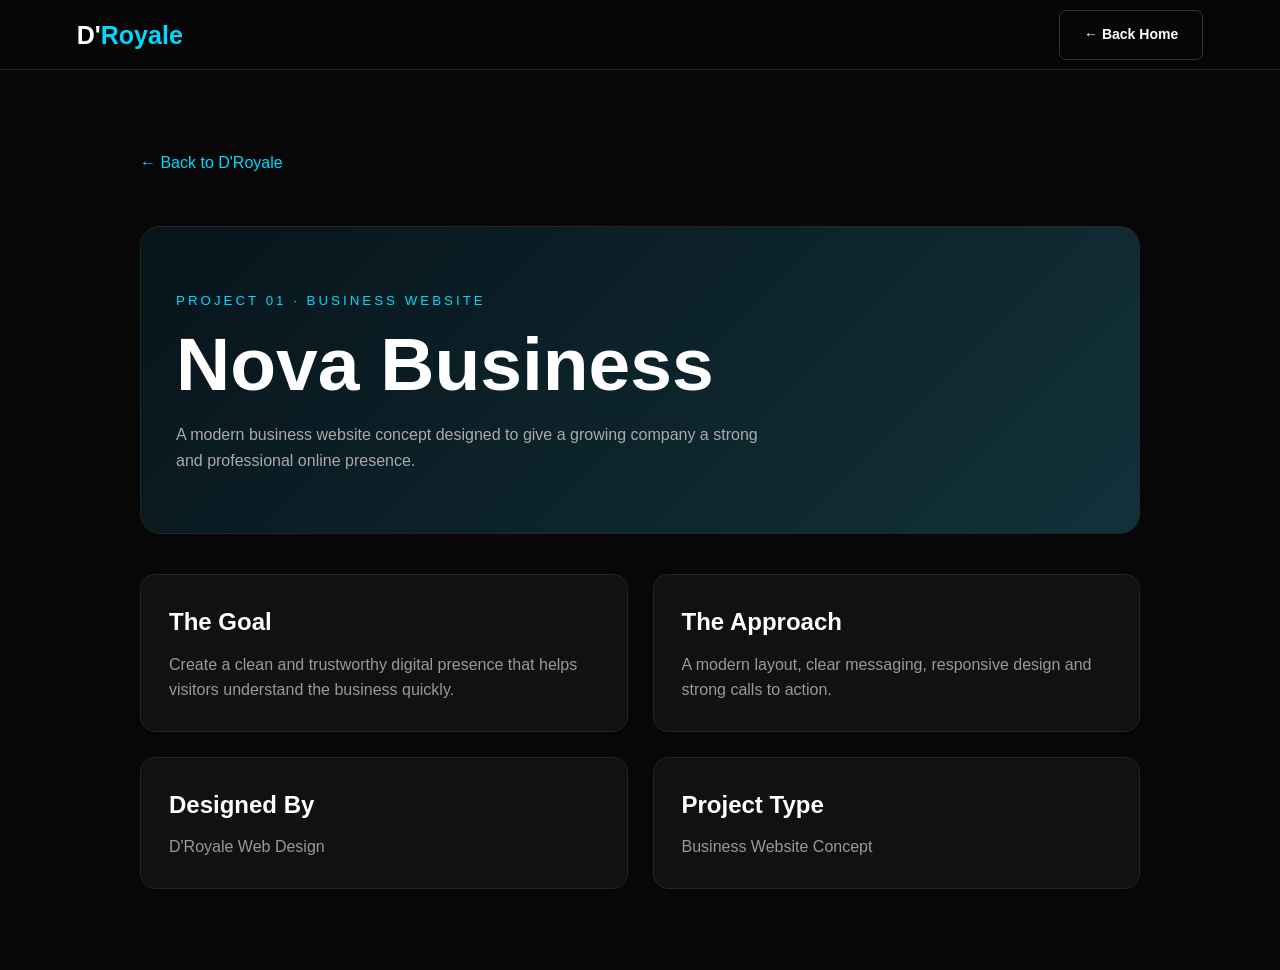
==== project1.html @ bc3d1764 "Add files via upload" ====
<!DOCTYPE html>
<html lang="en">
<head>
<meta charset="UTF-8">
<meta name="viewport" content="width=device-width, initial-scale=1.0">
<title>Nova Business | D'Royale</title>
<link rel="stylesheet" href="style.css">
<style>
.project-page{min-height:100vh;padding:80px 6%}
.project-wrap{max-width:1000px;margin:auto}
.back{display:inline-block;margin-bottom:50px;color:#00d9ff;text-decoration:none}
.project-hero{padding:60px 35px;border:1px solid #252525;border-radius:20px;background:linear-gradient(135deg,#07141a,#12313a);margin-bottom:40px}
.project-hero small{color:#00d9ff;letter-spacing:3px}
.project-hero h1{font-size:clamp(42px,7vw,75px);line-height:1;margin:15px 0 20px}
.project-hero p{max-width:600px;color:#aaa}
.project-details{display:grid;grid-template-columns:1fr 1fr;gap:25px}
.detail{padding:28px;background:#111;border:1px solid #252525;border-radius:15px}
.detail h2{margin-bottom:10px}
.detail p{color:#999}
@media(max-width:650px){.project-page{padding:50px 6%}.project-details{grid-template-columns:1fr}}
</style>
</head>

<body>

<header class="navbar">
<a href="index.html" class="logo">D'<span>Royale</span></a>
<a href="index.html" class="btn btn-secondary">← Back Home</a>
</header>

<main class="project-page">
<div class="project-wrap">



<a href="javascript:history.back()" class="back">← Back to D'Royale</a>

<section class="project-hero">
<small>PROJECT 01 · BUSINESS WEBSITE</small>
<h1>Nova Business</h1>
<p>A modern business website concept designed to give a growing company a strong and professional online presence.</p>
</section>

<section class="project-details">

<div class="detail">
<h2>The Goal</h2>
<p>Create a clean and trustworthy digital presence that helps visitors understand the business quickly.</p>
</div>

<div class="detail">
<h2>The Approach</h2>
<p>A modern layout, clear messaging, responsive design and strong calls to action.</p>
</div>

<div class="detail">
<h2>Designed By</h2>
<p>D'Royale Web Design</p>
</div>

<div class="detail">
<h2>Project Type</h2>
<p>Business Website Concept</p>
</div>

</section>

</div>
</main>

</body>
</html>
---- style.css ----
*{margin:0;padding:0;box-sizing:border-box}
html{scroll-behavior:smooth}
body{font-family:Arial,sans-serif;background:#070707;color:#fff;line-height:1.6;overflow-x:hidden}
a{color:inherit}
:root{--blue:#00d9ff;--muted:#999;--line:#252525;--card:#111;--max:1200px}

.navbar{
position:sticky;top:0;z-index:1000;
display:flex;align-items:center;justify-content:space-between;
min-height:70px;padding:0 6%;
background:rgba(7,7,7,.9);
border-bottom:1px solid var(--line);
backdrop-filter:blur(12px)
}

.logo{font-size:25px;font-weight:800;text-decoration:none}
.logo span,.footer-logo span{color:var(--blue)}

.nav-links{display:flex;gap:28px}
.nav-links a{text-decoration:none;color:#ddd;font-size:14px}
.nav-links a:hover{color:var(--blue)}

.menu-btn{
display:none;background:none;border:0;color:white;
font-size:25px
}

.hero{
min-height:calc(100vh - 70px);
display:grid;grid-template-columns:1.1fr .9fr;
align-items:center;gap:60px;padding:80px 6%;
background:radial-gradient(circle at 20% 30%,rgba(0,217,255,.12),transparent 32%)
}

.hero-content{max-width:760px}
.eyebrow{
color:var(--blue);font-size:12px;font-weight:bold;
letter-spacing:3px;margin-bottom:18px
}

.hero h1{
font-size:clamp(48px,7vw,88px);
line-height:.98;letter-spacing:-4px;margin-bottom:28px
}

.hero h1 span,.section-heading h2 span,
.about-content h2 span,.cta-content h2 span{color:var(--blue)}

.hero-text{max-width:620px;color:var(--muted);font-size:17px;margin-bottom:32px}

.hero-buttons{display:flex;flex-wrap:wrap;gap:14px}

.btn{
display:inline-flex;align-items:center;justify-content:center;
min-height:50px;padding:0 24px;border-radius:7px;
text-decoration:none;font-size:14px;font-weight:bold;
transition:.25s
}

.btn:hover{transform:translateY(-3px)}
.btn-primary{background:var(--blue);color:#000}
.btn-secondary{border:1px solid #333}

.hero-card{
max-width:480px;width:100%;margin:auto;
padding:20px;border:1px solid #292929;border-radius:20px;
background:linear-gradient(145deg,#151515,#0b0b0b);
box-shadow:0 30px 80px #0008;transform:rotate(2deg)
}

.card-top{display:flex;gap:7px;margin-bottom:28px}
.card-top span{width:9px;height:9px;border-radius:50%;background:#444}

.code-line{height:10px;border-radius:20px;background:#252525;margin-bottom:14px}
.long{width:85%}.medium{width:60%}.short{width:38%}

.website-preview{
min-height:220px;margin-top:35px;padding:35px 25px;
display:flex;flex-direction:column;justify-content:center;
border-radius:12px;background:#080808
}

.website-preview strong{font-size:35px}
.website-preview small{color:var(--blue);letter-spacing:2px;margin-top:8px}

.section{padding:100px 6%}
.section-heading,.service-grid,.work-grid,.about-content,.cta-content{
max-width:var(--max);margin:auto
}

.section-heading{margin-bottom:50px}
.section-heading h2{
max-width:750px;font-size:clamp(36px,5vw,58px);
line-height:1.05;letter-spacing:-2px;margin-bottom:20px
}
.section-heading>p:last-child{max-width:650px;color:var(--muted)}

.service-grid{
display:grid;grid-template-columns:repeat(4,1fr);gap:18px
}

.service-card{
min-height:270px;padding:28px;background:var(--card);
border:1px solid var(--line);border-radius:16px;transition:.3s
}

.service-card:hover{
transform:translateY(-7px);border-color:var(--blue)
}

.service-icon{
display:flex;width:45px;height:45px;align-items:center;
justify-content:center;margin-bottom:45px;
border:1px solid #333;border-radius:10px;color:var(--blue)
}

.service-card h3{margin-bottom:12px}
.service-card p{color:var(--muted);font-size:14px}

.work-section{background:#0b0b0b}
.work-grid{display:grid;grid-template-columns:repeat(3,1fr);gap:20px}

.project-card{
overflow:hidden;background:var(--card);
border:1px solid var(--line);border-radius:16px;transition:.3s
}

.project-card:hover{transform:translateY(-7px);border-color:var(--blue)}

.project-image{
height:280px;display:flex;align-items:center;justify-content:center;
font-size:12px;letter-spacing:3px;color:#aaa
}

.project-one{background:linear-gradient(135deg,#16232a,#071014)}
.project-two{background:linear-gradient(135deg,#1b1b1b,#09242a)}
.project-three{background:linear-gradient(135deg,#111c20,#202020)}

.project-info{padding:22px}
.project-info p{color:var(--blue);font-size:12px;margin-bottom:5px}
.project-info h3{font-size:20px}

.about-content{
display:grid;grid-template-columns:1fr 1fr;gap:70px
}

.about-content h2{
font-size:clamp(38px,5vw,58px);
line-height:1.05;letter-spacing:-2px
}

.about-text{color:var(--muted)}
.about-text p+p{margin-top:20px}

.cta-section{
padding:120px 6%;text-align:center;
background:radial-gradient(circle at center,rgba(0,217,255,.12),transparent 45%)
}

.cta-content{max-width:800px}
.cta-content h2{
font-size:clamp(42px,7vw,75px);
line-height:1;letter-spacing:-3px;margin-bottom:20px
}

.cta-content>p:not(.eyebrow){
max-width:600px;margin:0 auto 30px;color:var(--muted)
}

footer{
padding:45px 6% 25px;text-align:center;
border-top:1px solid var(--line);color:#666
}

.footer-logo{font-size:25px;font-weight:800;color:white}
.footer-bottom{
margin-top:25px;padding-top:20px;
border-top:1px solid #1c1c1c;font-size:12px
}

@media(max-width:900px){
.hero{grid-template-columns:1fr}
.hero-card{margin:20px auto}
.service-grid{grid-template-columns:repeat(2,1fr)}
.work-grid{grid-template-columns:1fr 1fr}
.about-content{grid-template-columns:1fr}
}

@media(max-width:650px){
.nav-links{
position:absolute;top:70px;left:0;right:0;
display:none;flex-direction:column;gap:0;
padding:10px 6% 20px;background:#090909;
border-bottom:1px solid var(--line)
}

.nav-links.active{display:flex}
.nav-links a{width:100%;padding:13px 0;border-bottom:1px solid #1b1b1b}
.menu-btn{display:block}

.hero{min-height:auto;padding-top:70px}
.hero h1{font-size:clamp(45px,13vw,65px);letter-spacing:-3px}
.hero-text{font-size:15px}
.hero-buttons{flex-direction:column}
.btn{width:100%}

.service-grid,.work-grid{grid-template-columns:1fr}
.section{padding-top:75px;padding-bottom:75px}
.project-image{height:230px}
.about-content h2{font-size:42px}
}
.project-image div{
    text-align:center;
}

.project-image strong{
    display:block;
    font-size:28px;
    color:white;
    letter-spacing:2px;
}

.project-image small{
    display:block;
    margin-top:8px;
    color:#00d9ff;
    font-size:10px;
    letter-spacing:2px;
}
.project-image {
    position: relative;
    overflow: hidden;
    min-height: 280px;
    display: flex;
    align-items: center;
    justify-content: center;
    background: #101820;
}

.project-one {
    background: linear-gradient(135deg, #07141a, #12313a);
}

.project-one::before {
    content: "NOVA BUSINESS";
    position: absolute;
    top: 55px;
    left: 35px;
    font-size: 28px;
    font-weight: 800;
    color: white;
}

.project-one::after {
    content: "Professional solutions for modern businesses";
    position: absolute;
    top: 105px;
    left: 35px;
    width: 250px;
    font-size: 13px;
    color: #aebbc0;
}

.project-two {
    background: linear-gradient(135deg, #11111b, #24203b);
}

.project-two::before {
    content: "NEW PRODUCT";
    position: absolute;
    top: 55px;
    left: 35px;
    font-size: 14px;
    letter-spacing: 3px;
    color: #00d9ff;
    font-weight: 700;
}

.project-two::after {
    content: "Launch your product with confidence.";
    position: absolute;
    top: 95px;
    left: 35px;
    width: 280px;
    font-size: 25px;
    line-height: 1.2;
    color: white;
    font-weight: 800;
}

.project-three {
    background: linear-gradient(135deg, #171717, #06242b);
}

.project-three::before {
    content: "CREATIVE PORTFOLIO";
    position: absolute;
    top: 60px;
    left: 35px;
    font-size: 26px;
    color: white;
    font-weight: 800;
}

.project-three::after {
    content: "Design • Create • Inspire";
    position: absolute;
    top: 110px;
    left: 35px;
    font-size: 14px;
    letter-spacing: 2px;
    color: #00d9ff;
}

.project-image span {
    opacity: 0;
}
.project-image::before {
    text-shadow: 0 2px 10px rgba(0,0,0,.25);
}

.project-one {
    border-bottom: 1px solid rgba(255,255,255,.08);
}

.project-two {
    border-bottom: 1px solid rgba(255,255,255,.08);
}

.project-three {
    border-bottom: 1px solid rgba(255,255,255,.08);
}

.project-image {
    box-shadow: inset 0 -50px 80px rgba(0,0,0,.18);
}
.project-image img{
    width:100%;
    height:100%;
    display:block;
    object-fit:cover;
}

.project-card{
    overflow:hidden;
}

.project-card .project-info{
    position:relative;
    z-index:2;
}
.project-card {
    cursor: pointer;
    transition: transform 0.3s ease, box-shadow 0.3s ease;
}

.project-card:hover {
    transform: translateY(-8px);
    box-shadow: 0 15px 35px rgba(0,0,0,0.25);
}
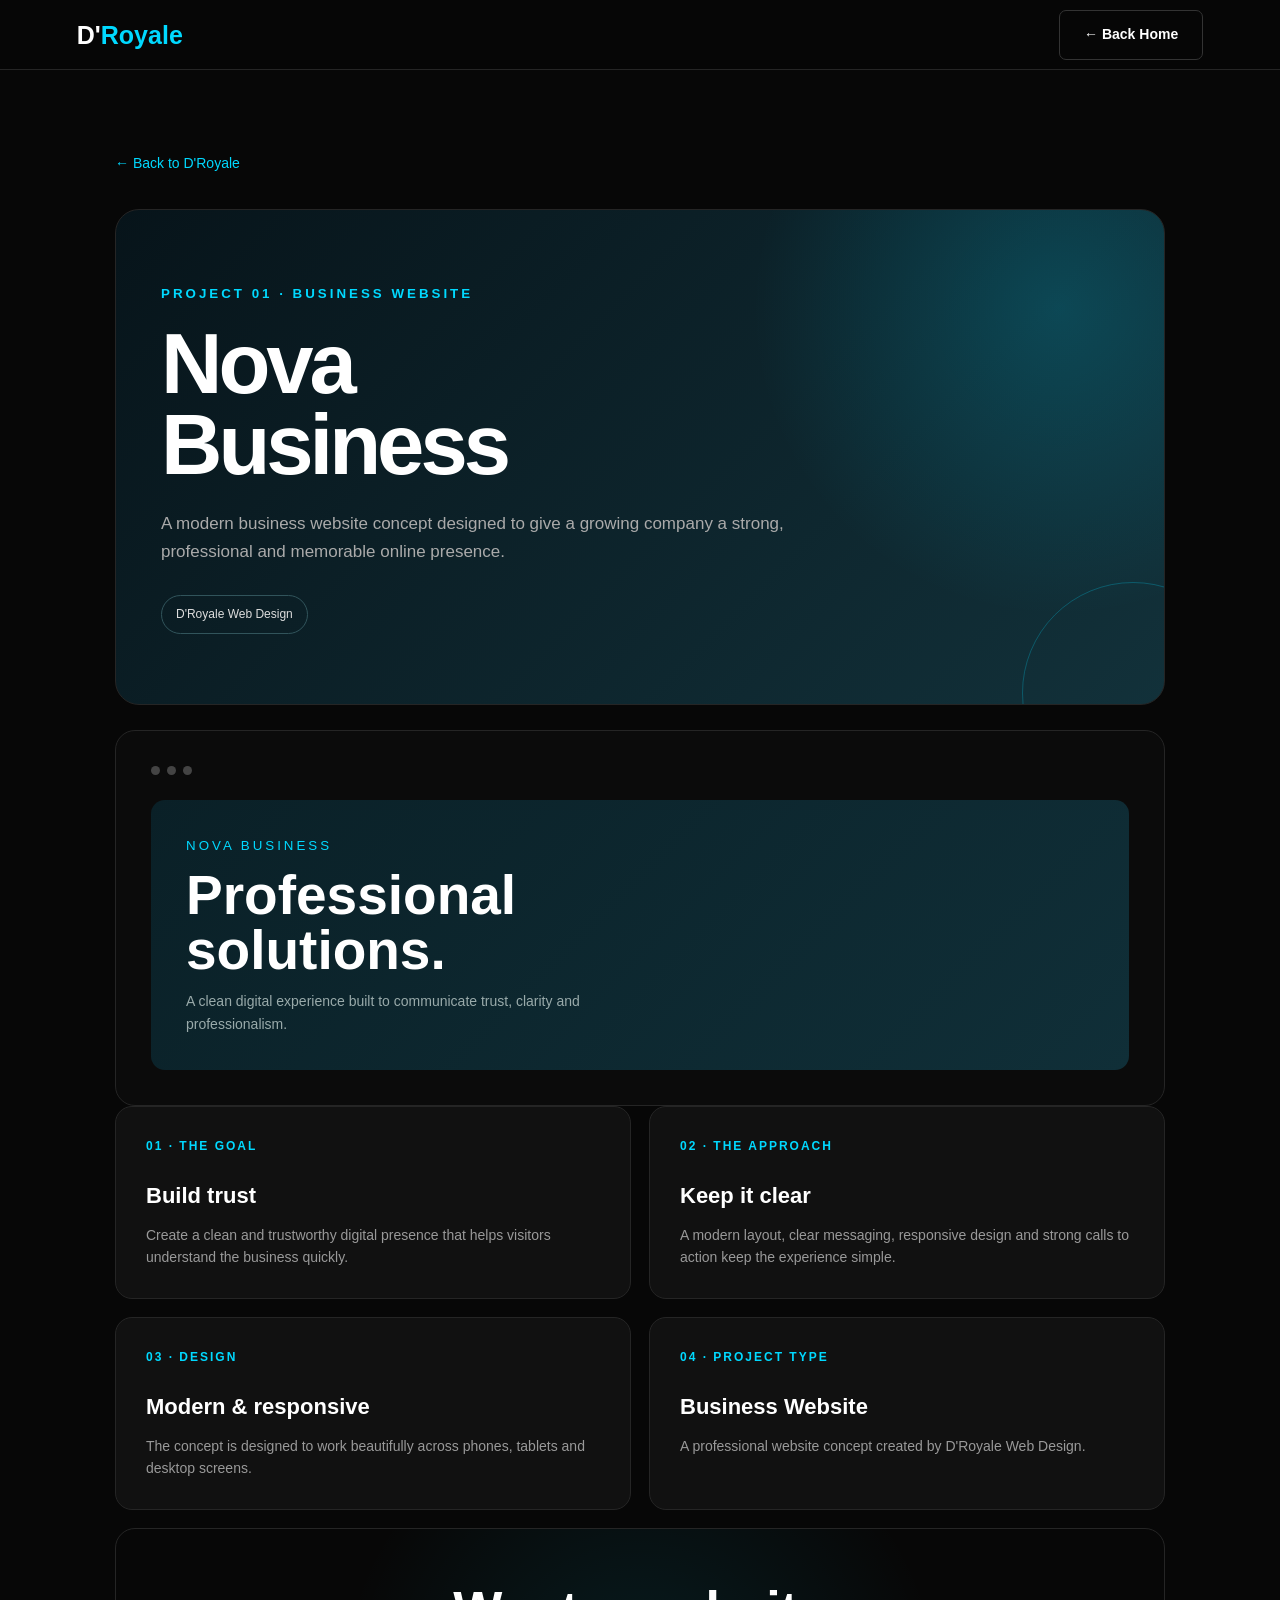
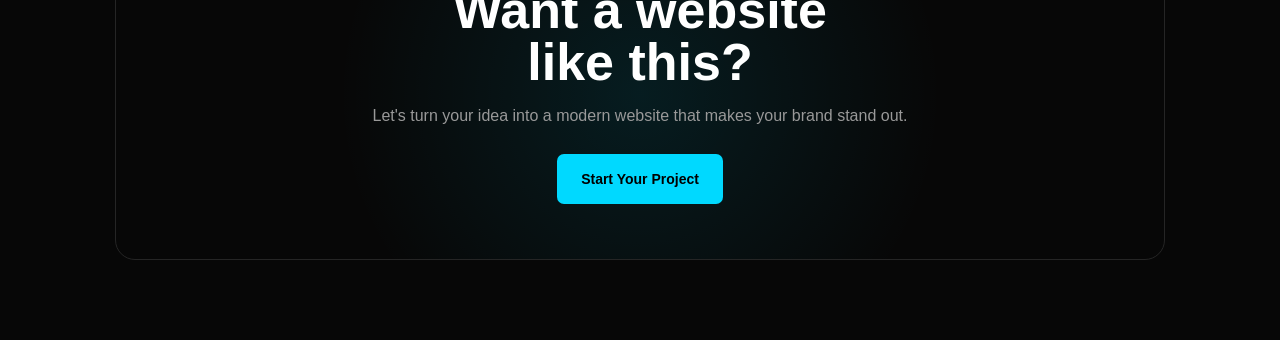
==== commit b3d4e827: "Update project1.html" ====
--- a/project1.html
+++ b/project1.html
@@ -3,70 +3,438 @@
 <head>
 <meta charset="UTF-8">
 <meta name="viewport" content="width=device-width, initial-scale=1.0">
+
+<meta name="description" content="Nova Business website concept designed by D'Royale Web Design.">
+
 <title>Nova Business | D'Royale</title>
+
 <link rel="stylesheet" href="style.css">
+
 <style>
-.project-page{min-height:100vh;padding:80px 6%}
-.project-wrap{max-width:1000px;margin:auto}
-.back{display:inline-block;margin-bottom:50px;color:#00d9ff;text-decoration:none}
-.project-hero{padding:60px 35px;border:1px solid #252525;border-radius:20px;background:linear-gradient(135deg,#07141a,#12313a);margin-bottom:40px}
-.project-hero small{color:#00d9ff;letter-spacing:3px}
-.project-hero h1{font-size:clamp(42px,7vw,75px);line-height:1;margin:15px 0 20px}
-.project-hero p{max-width:600px;color:#aaa}
-.project-details{display:grid;grid-template-columns:1fr 1fr;gap:25px}
-.detail{padding:28px;background:#111;border:1px solid #252525;border-radius:15px}
-.detail h2{margin-bottom:10px}
-.detail p{color:#999}
-@media(max-width:650px){.project-page{padding:50px 6%}.project-details{grid-template-columns:1fr}}
+.project-page{
+    min-height:100vh;
+    padding:80px 6%;
+}
+
+.project-wrap{
+    max-width:1050px;
+    margin:auto;
+}
+
+.back{
+    display:inline-block;
+    margin-bottom:35px;
+    color:#00d9ff;
+    text-decoration:none;
+    font-size:14px;
+    transition:.25s;
+}
+
+.back:hover{
+    transform:translateX(-5px);
+}
+
+.project-hero{
+    position:relative;
+    overflow:hidden;
+    padding:70px 45px;
+    border:1px solid #252525;
+    border-radius:24px;
+    background:
+        radial-gradient(circle at 90% 20%,rgba(0,217,255,.18),transparent 30%),
+        linear-gradient(135deg,#07141a,#12313a);
+    margin-bottom:25px;
+    opacity:0;
+    animation:projectHeroIn .9s cubic-bezier(.22,1,.36,1) forwards;
+}
+
+.project-hero::after{
+    content:"";
+    position:absolute;
+    width:220px;
+    height:220px;
+    right:-80px;
+    bottom:-100px;
+    border:1px solid rgba(0,217,255,.25);
+    border-radius:50%;
+}
+
+.project-hero small{
+    color:#00d9ff;
+    letter-spacing:3px;
+    font-weight:bold;
+}
+
+.project-hero h1{
+    font-size:clamp(48px,8vw,85px);
+    line-height:.95;
+    letter-spacing:-4px;
+    margin:18px 0 25px;
+}
+
+.project-hero p{
+    max-width:650px;
+    color:#aaa;
+    font-size:17px;
+}
+
+.project-label{
+    display:inline-flex;
+    margin-top:30px;
+    padding:9px 14px;
+    border:1px solid #31545b;
+    border-radius:30px;
+    color:#ddd;
+    font-size:12px;
+}
+
+.project-details{
+    display:grid;
+    grid-template-columns:repeat(2,1fr);
+    gap:18px;
+}
+
+.detail{
+    padding:30px;
+    background:#111;
+    border:1px solid #252525;
+    border-radius:17px;
+    transition:.3s;
+}
+
+.detail:hover{
+    transform:translateY(-5px);
+    border-color:#00d9ff;
+}
+
+.detail-number{
+    color:#00d9ff;
+    font-size:12px;
+    font-weight:bold;
+    letter-spacing:2px;
+    margin-bottom:22px;
+}
+
+.detail h2{
+    font-size:22px;
+    margin-bottom:10px;
+}
+
+.detail p{
+    color:#999;
+    font-size:14px;
+}
+
+.project-showcase{
+    margin-top:18px;
+    padding:35px;
+    border:1px solid #252525;
+    border-radius:20px;
+    background:#0b0b0b;
+}
+
+.showcase-top{
+    display:flex;
+    gap:7px;
+    margin-bottom:25px;
+}
+
+.showcase-top span{
+    width:9px;
+    height:9px;
+    border-radius:50%;
+    background:#444;
+}
+
+.showcase-screen{
+    min-height:250px;
+    border-radius:14px;
+    padding:35px;
+    display:flex;
+    flex-direction:column;
+    justify-content:center;
+    background:linear-gradient(135deg,#0a2027,#102f38);
+}
+
+.showcase-screen small{
+    color:#00d9ff;
+    letter-spacing:3px;
+}
+
+.showcase-screen h2{
+    font-size:clamp(30px,5vw,55px);
+    line-height:1;
+    margin:12px 0;
+}
+
+.showcase-screen p{
+    max-width:450px;
+    color:#9aa;
+    font-size:14px;
+}
+
+.project-cta{
+    margin-top:18px;
+    padding:55px 30px;
+    text-align:center;
+    border:1px solid #252525;
+    border-radius:20px;
+    background:radial-gradient(circle at center,rgba(0,217,255,.1),transparent 55%);
+}
+
+.project-cta h2{
+    font-size:clamp(32px,6vw,52px);
+    line-height:1;
+    margin-bottom:15px;
+}
+
+.project-cta p{
+    color:#999;
+    max-width:550px;
+    margin:0 auto 25px;
+}
+
+@keyframes projectHeroIn{
+    from{
+        opacity:0;
+        transform:translateY(35px);
+    }
+
+    to{
+        opacity:1;
+        transform:translateY(0);
+    }
+}
+
+
+/* Mobile */
+@media(max-width:650px){
+
+    .project-page{
+        padding:50px 6%;
+    }
+
+    .navbar{
+        padding:0 6%;
+        gap:12px;
+    }
+
+    .navbar .logo{
+        font-size:21px;
+    }
+
+    .navbar .btn{
+        width:auto;
+        min-height:42px;
+        padding:0 16px;
+        font-size:13px;
+    }
+
+    .project-hero{
+        padding:50px 25px;
+    }
+
+    .project-hero h1{
+        letter-spacing:-3px;
+    }
+
+    .project-details{
+        grid-template-columns:1fr;
+    }
+
+    .project-showcase{
+        padding:20px;
+    }
+
+    .showcase-screen{
+        min-height:230px;
+        padding:25px;
+    }
+
+    .project-cta{
+        padding:45px 20px;
+    }
+}
 </style>
 </head>
 
 <body>
 
 <header class="navbar">
-<a href="index.html" class="logo">D'<span>Royale</span></a>
-<a href="index.html" class="btn btn-secondary">← Back Home</a>
+
+    <a href="index.html" class="logo">
+        D'<span>Royale</span>
+    </a>
+
+    <a href="index.html" class="btn btn-secondary">
+        ← Back Home
+    </a>
+
 </header>
 
+
 <main class="project-page">
+
 <div class="project-wrap">
 
-
-
-<a href="javascript:history.back()" class="back">← Back to D'Royale</a>
-
-<section class="project-hero">
-<small>PROJECT 01 · BUSINESS WEBSITE</small>
-<h1>Nova Business</h1>
-<p>A modern business website concept designed to give a growing company a strong and professional online presence.</p>
-</section>
-
-<section class="project-details">
-
-<div class="detail">
-<h2>The Goal</h2>
-<p>Create a clean and trustworthy digital presence that helps visitors understand the business quickly.</p>
+    <a href="index.html" class="back">
+        ← Back to D'Royale
+    </a>
+
+
+    <section class="project-hero">
+
+        <small>
+            PROJECT 01 · BUSINESS WEBSITE
+        </small>
+
+        <h1>
+            Nova<br>
+            Business
+        </h1>
+
+        <p>
+            A modern business website concept designed to give
+            a growing company a strong, professional and memorable
+            online presence.
+        </p>
+
+        <div class="project-label">
+            D'Royale Web Design
+        </div>
+
+    </section>
+
+
+    <section class="project-showcase">
+
+        <div class="showcase-top">
+            <span></span>
+            <span></span>
+            <span></span>
+        </div>
+
+        <div class="showcase-screen">
+
+            <small>
+                NOVA BUSINESS
+            </small>
+
+            <h2>
+                Professional<br>
+                solutions.
+            </h2>
+
+            <p>
+                A clean digital experience built to communicate
+                trust, clarity and professionalism.
+            </p>
+
+        </div>
+
+    </section>
+
+
+    <section class="project-details">
+
+        <div class="detail">
+
+            <div class="detail-number">
+                01 · THE GOAL
+            </div>
+
+            <h2>
+                Build trust
+            </h2>
+
+            <p>
+                Create a clean and trustworthy digital presence
+                that helps visitors understand the business quickly.
+            </p>
+
+        </div>
+
+
+        <div class="detail">
+
+            <div class="detail-number">
+                02 · THE APPROACH
+            </div>
+
+            <h2>
+                Keep it clear
+            </h2>
+
+            <p>
+                A modern layout, clear messaging, responsive design
+                and strong calls to action keep the experience simple.
+            </p>
+
+        </div>
+
+
+        <div class="detail">
+
+            <div class="detail-number">
+                03 · DESIGN
+            </div>
+
+            <h2>
+                Modern & responsive
+            </h2>
+
+            <p>
+                The concept is designed to work beautifully across
+                phones, tablets and desktop screens.
+            </p>
+
+        </div>
+
+
+        <div class="detail">
+
+            <div class="detail-number">
+                04 · PROJECT TYPE
+            </div>
+
+            <h2>
+                Business Website
+            </h2>
+
+            <p>
+                A professional website concept created by
+                D'Royale Web Design.
+            </p>
+
+        </div>
+
+    </section>
+
+
+    <section class="project-cta">
+
+        <h2>
+            Want a website<br>
+            like this?
+        </h2>
+
+        <p>
+            Let's turn your idea into a modern website that
+            makes your brand stand out.
+        </p>
+
+        <a
+            href="index.html#contact"
+            class="btn btn-primary"
+        >
+            Start Your Project
+        </a>
+
+    </section>
+
 </div>
 
-<div class="detail">
-<h2>The Approach</h2>
-<p>A modern layout, clear messaging, responsive design and strong calls to action.</p>
-</div>
-
-<div class="detail">
-<h2>Designed By</h2>
-<p>D'Royale Web Design</p>
-</div>
-
-<div class="detail">
-<h2>Project Type</h2>
-<p>Business Website Concept</p>
-</div>
-
-</section>
-
-</div>
 </main>
 
 </body>
-</html>+  </html>
--- a/style.css
+++ b/style.css
@@ -357,4 +357,52 @@
 .project-card:hover {
     transform: translateY(-8px);
     box-shadow: 0 15px 35px rgba(0,0,0,0.25);
-}+}
+/* D'Royale premium entrance animation */
+
+.hero-content {
+    opacity: 0;
+    animation: heroTextIn 1s cubic-bezier(.22,1,.36,1) forwards;
+}
+
+.hero-card {
+    opacity: 0;
+    animation: heroCardIn 1.1s cubic-bezier(.22,1,.36,1) .2s forwards;
+}
+
+@keyframes heroTextIn {
+    from {
+        opacity: 0;
+        transform: translateY(45px);
+    }
+
+    to {
+        opacity: 1;
+        transform: translateY(0);
+    }
+}
+
+@keyframes heroCardIn {
+    from {
+        opacity: 0;
+        transform: translateY(55px) rotate(2deg);
+    }
+
+    to {
+        opacity: 1;
+        transform: translateY(0) rotate(2deg);
+    }
+}
+/* Scroll reveal */
+.section,
+.cta-section {
+    opacity: 0;
+    transform: translateY(40px);
+    transition: opacity .8s ease, transform .8s ease;
+}
+
+.section.show,
+.cta-section.show {
+    opacity: 1;
+    transform: translateY(0);
+    }
